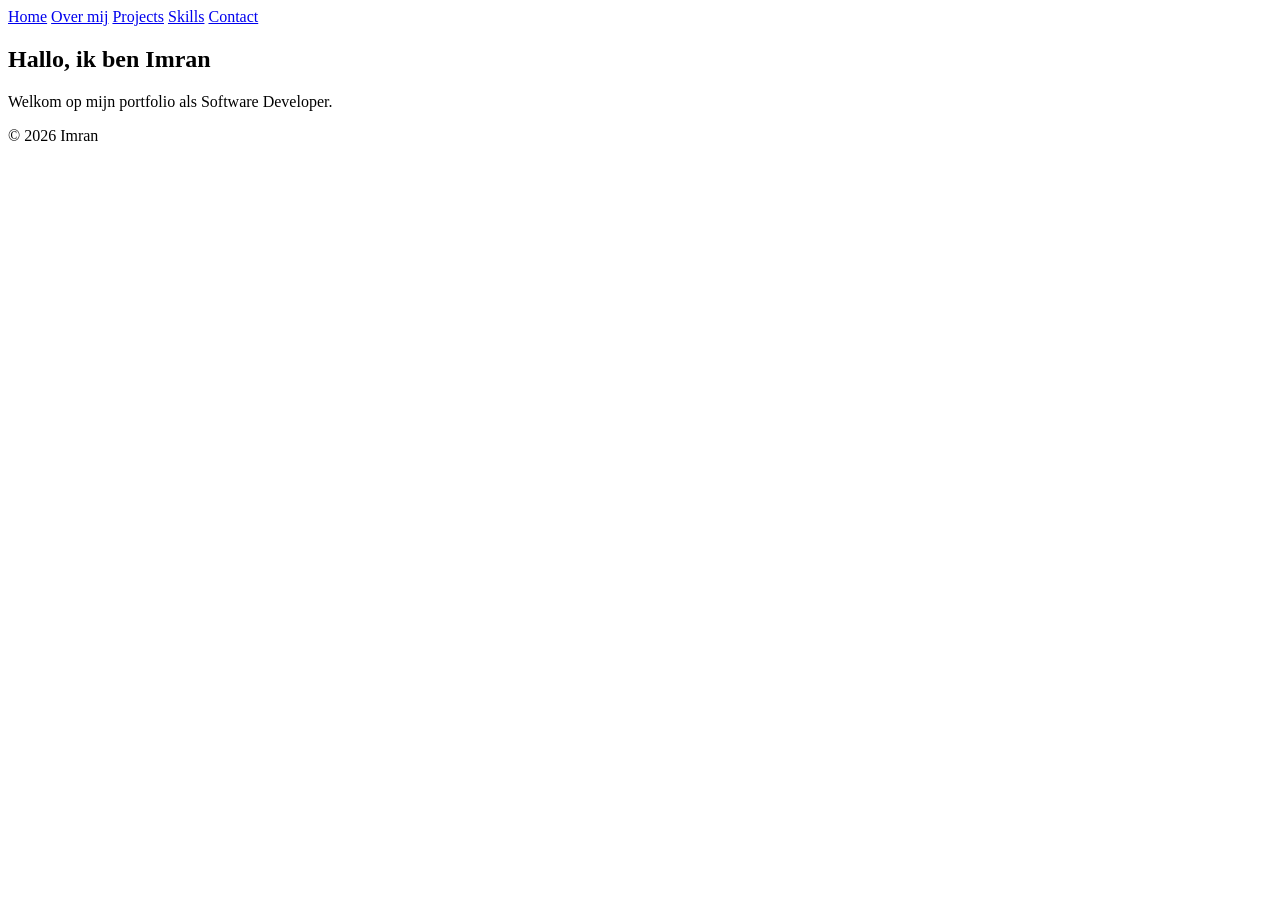
==== Html/index.html @ f7eecd3a "Imran-1" ====
<!DOCTYPE html>
<html lang="nl">
<head>
    <meta charset="UTF-8">
    <meta name="viewport" content="width=device-width, initial-scale=1.0">
    <title>Home | Imran</title>
    <link rel="stylesheet" href="css/style.css">
</head>
<body>

    <header>
        <nav>
            <a href="index.html">Home</a>
            <a href="about.html">Over mij</a>
            <a href="projects.html">Projects</a>
            <a href="skills.html">Skills</a>
            <a href="contact.html">Contact</a>
        </nav>
    </header>

    <main>
        <section>
            <h1>Hallo, ik ben Imran</h1>
            <p>Welkom op mijn portfolio als Software Developer.</p>
        </section>
    </main>

    <footer>
        <p>&copy; 2026 Imran</p>
    </footer>

    <script src="js/script.js"></script>
</body>
</html>
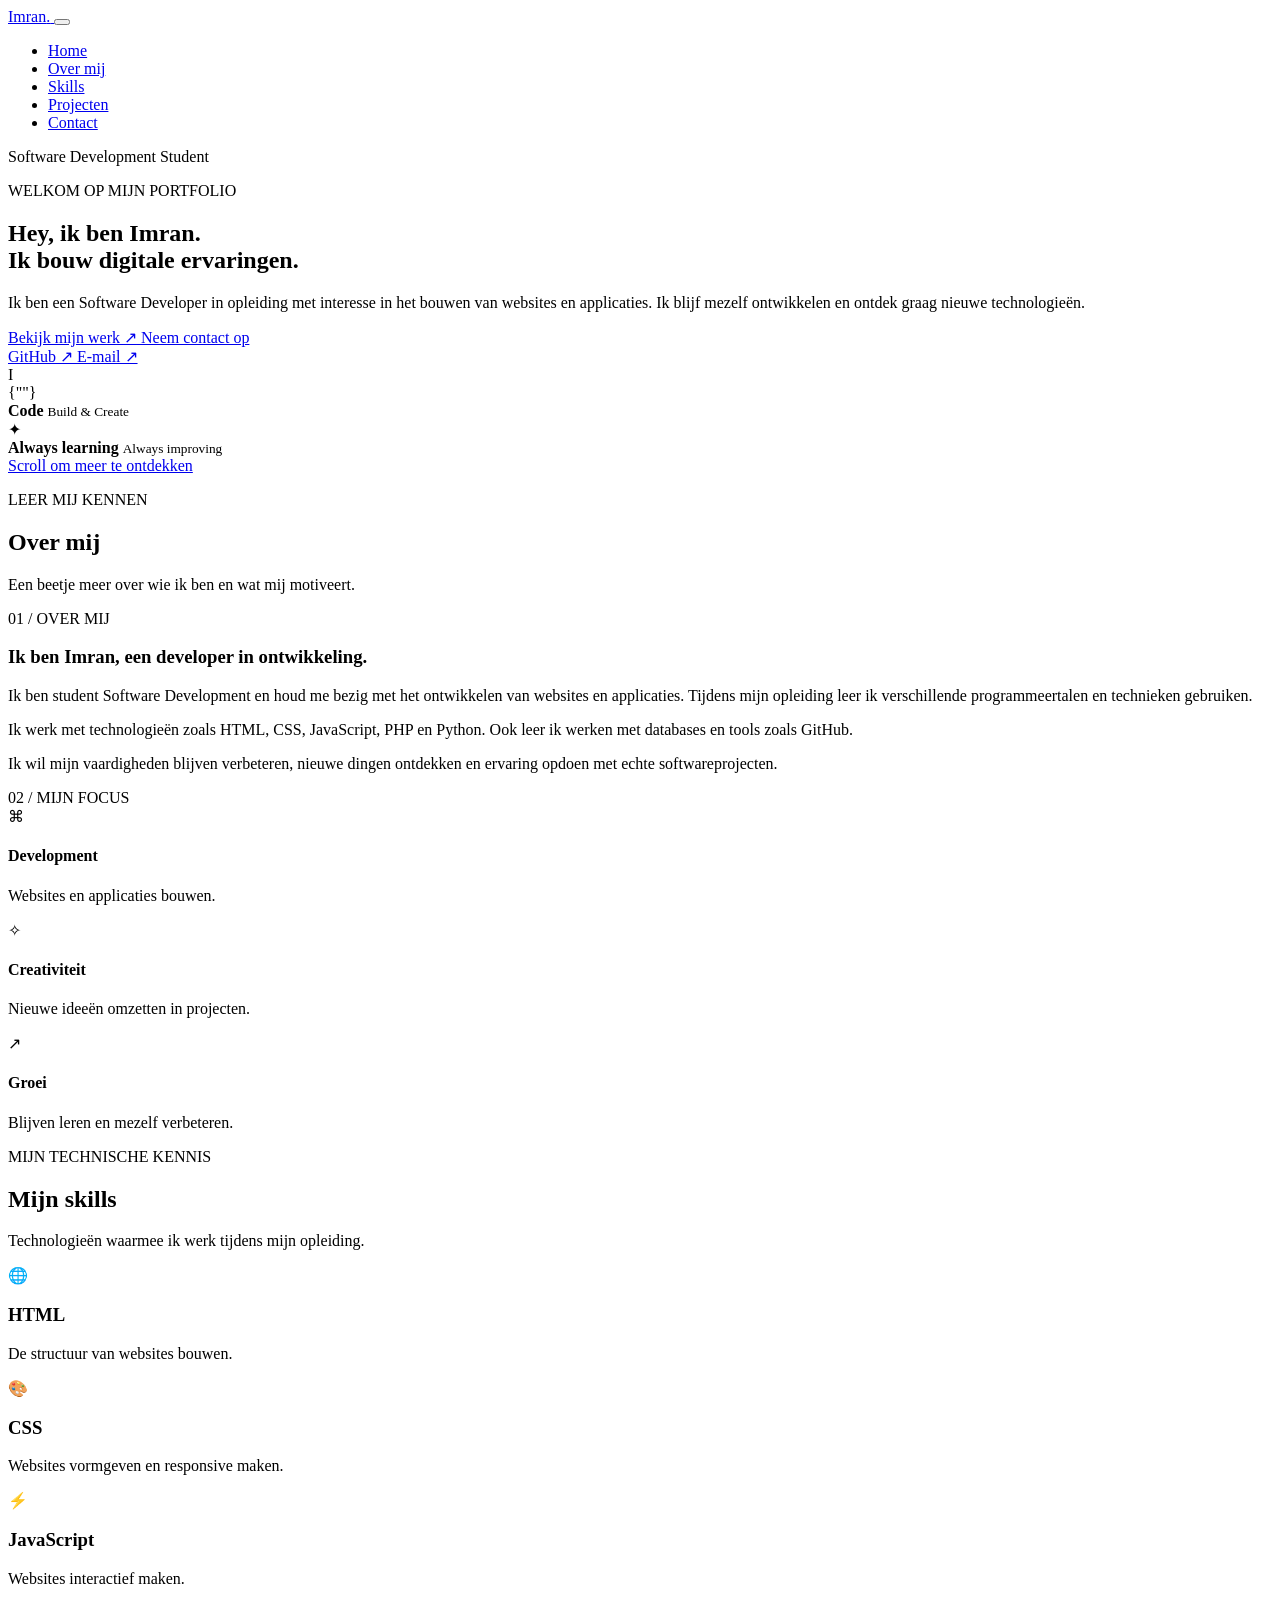
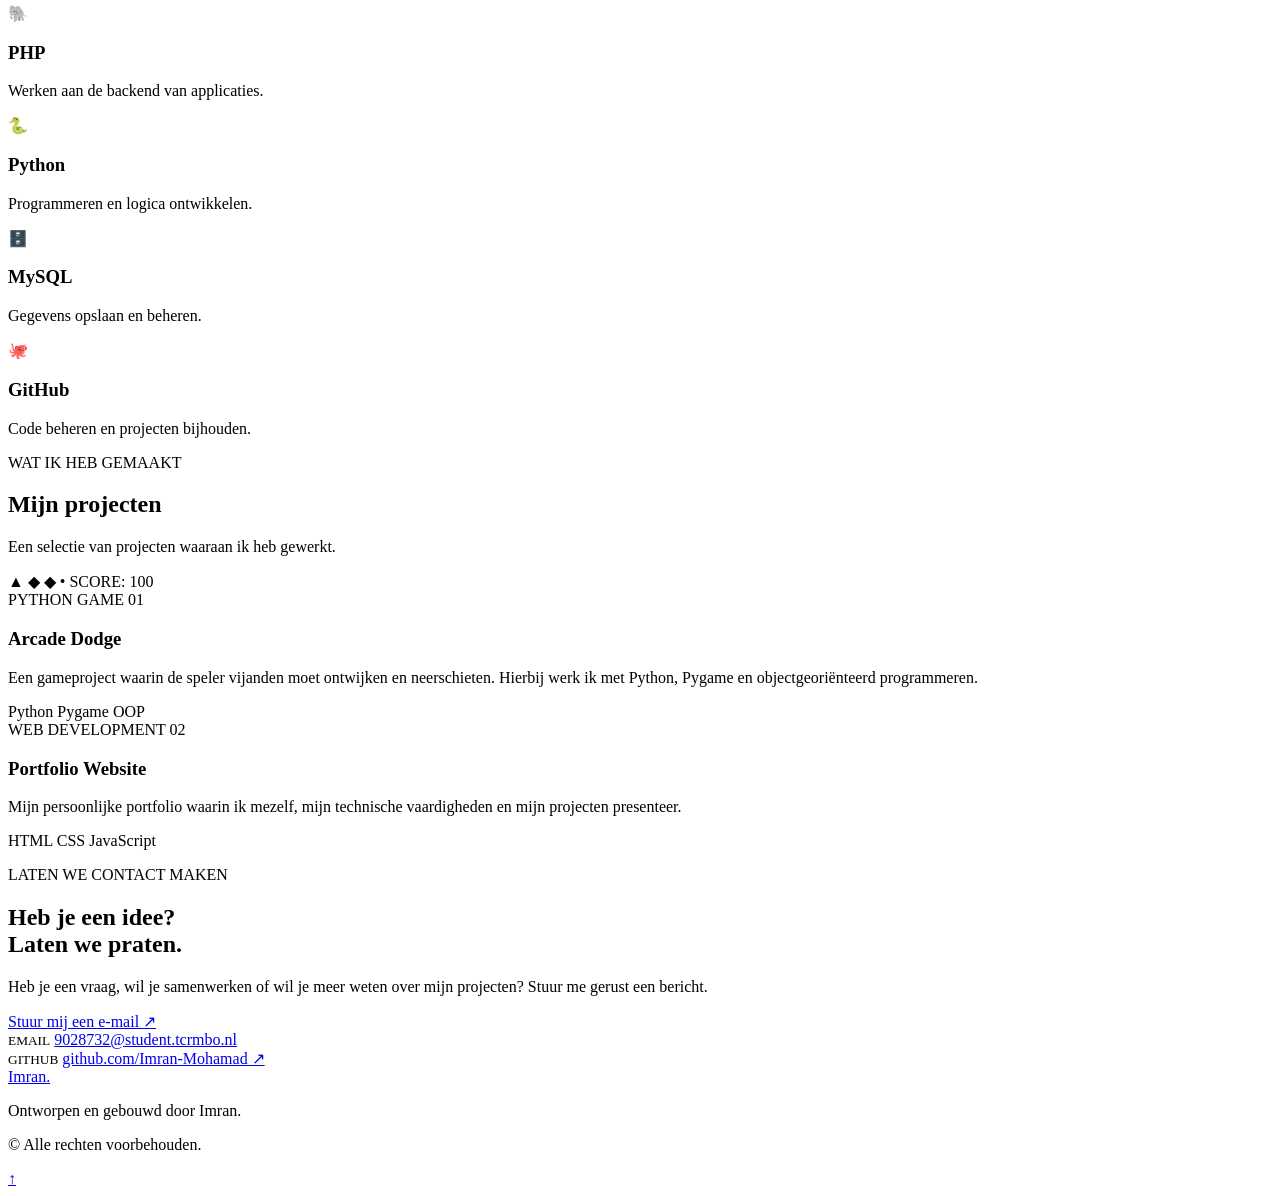
==== commit 94471cfa: "Imran-1" ====
--- a/Html/index.html
+++ b/Html/index.html
@@ -1,34 +1,460 @@
+
 <!DOCTYPE html>
 <html lang="nl">
 <head>
     <meta charset="UTF-8">
     <meta name="viewport" content="width=device-width, initial-scale=1.0">
-    <title>Home | Imran</title>
+
+    <meta name="description" content="Het persoonlijke portfolio van Imran, Software Developer in opleiding.">
+
+    <title>Imran | Software Developer</title>
+
     <link rel="stylesheet" href="css/style.css">
+
+    <link rel="preconnect" href="https://fonts.googleapis.com">
+    <link rel="preconnect" href="https://fonts.gstatic.com" crossorigin>
+    <link href="https://fonts.googleapis.com/css2?family=DM+Sans:wght@400;500;600;700&family=Space+Grotesk:wght@400;500;600;700&display=swap" rel="stylesheet">
+
+    <script src="js/script.js" defer></script>
 </head>
+
 <body>
 
-    <header>
-        <nav>
-            <a href="index.html">Home</a>
-            <a href="about.html">Over mij</a>
-            <a href="projects.html">Projects</a>
-            <a href="skills.html">Skills</a>
-            <a href="contact.html">Contact</a>
+    <!-- Achtergrond -->
+    <div class="background-glow"></div>
+
+    <!-- Navigatie -->
+    <header class="header">
+        <nav class="navbar container">
+
+            <a href="#home" class="logo">
+                Imran<span>.</span>
+            </a>
+
+            <button class="menu-toggle" id="menu-toggle"
+                aria-label="Menu openen" aria-expanded="false">
+                <span></span>
+                <span></span>
+                <span></span>
+            </button>
+
+            <ul class="nav-links" id="nav-links">
+                <li><a href="#home" class="nav-link active">Home</a></li>
+                <li><a href="#about" class="nav-link">Over mij</a></li>
+                <li><a href="#skills" class="nav-link">Skills</a></li>
+                <li><a href="#projects" class="nav-link">Projecten</a></li>
+                <li><a href="#contact" class="nav-link contact-nav">Contact</a></li>
+            </ul>
+
         </nav>
     </header>
 
     <main>
-        <section>
-            <h1>Hallo, ik ben Imran</h1>
-            <p>Welkom op mijn portfolio als Software Developer.</p>
+
+        <!-- HOME -->
+        <section class="hero section" id="home">
+
+            <div class="container hero-content">
+
+                <div class="hero-text reveal">
+
+                    <div class="availability">
+                        <span class="status-dot"></span>
+                        Software Development Student
+                    </div>
+
+                    <p class="eyebrow">WELKOM OP MIJN PORTFOLIO</p>
+
+                    <h1>
+                        Hey, ik ben <span class="gradient-text">Imran.</span>
+                        <br>
+                        Ik bouw digitale ervaringen.
+                    </h1>
+
+                    <p class="hero-description">
+                        Ik ben een Software Developer in opleiding met
+                        interesse in het bouwen van websites en applicaties.
+                        Ik blijf mezelf ontwikkelen en ontdek graag nieuwe
+                        technologieën.
+                    </p>
+
+                    <div class="hero-buttons">
+                        <a href="#projects" class="button button-primary">
+                            Bekijk mijn werk <span>↗</span>
+                        </a>
+
+                        <a href="#contact" class="button button-secondary">
+                            Neem contact op
+                        </a>
+                    </div>
+
+                    <div class="hero-socials">
+                        <a href="https://github.com/Imran-Mohamad"
+                           target="_blank" rel="noopener noreferrer">
+                            GitHub ↗
+                        </a>
+                        <span class="social-divider"></span>
+                        <a href="mailto:9028732@student.tcrmbo.nl">
+                            E-mail ↗
+                        </a>
+                    </div>
+
+                </div>
+
+                <div class="hero-visual reveal">
+
+                    <div class="orbit orbit-one"></div>
+                    <div class="orbit orbit-two"></div>
+
+                    <div class="hero-avatar">
+                        <span>I</span>
+                    </div>
+
+                    <div class="floating-card card-top">
+                        <span class="floating-icon">{"</>"}</span>
+                        <div>
+                            <strong>Code</strong>
+                            <small>Build & Create</small>
+                        </div>
+                    </div>
+
+                    <div class="floating-card card-bottom">
+                        <span class="floating-icon">✦</span>
+                        <div>
+                            <strong>Always learning</strong>
+                            <small>Always improving</small>
+                        </div>
+                    </div>
+
+                </div>
+
+            </div>
+
+            <a href="#about" class="scroll-indicator">
+                <span></span>
+                Scroll om meer te ontdekken
+            </a>
+
         </section>
+
+
+        <!-- OVER MIJ -->
+        <section class="section about-section" id="about">
+
+            <div class="container">
+
+                <div class="section-heading reveal">
+                    <p class="eyebrow">LEER MIJ KENNEN</p>
+                    <h2>Over <span class="gradient-text">mij</span></h2>
+                    <p>Een beetje meer over wie ik ben en wat mij motiveert.</p>
+                </div>
+
+                <div class="about-grid">
+
+                    <div class="about-main glass-card reveal">
+
+                        <div class="card-label">01 / OVER MIJ</div>
+
+                        <h3>Ik ben Imran, een developer in ontwikkeling.</h3>
+
+                        <p>
+                            Ik ben student Software Development en houd me
+                            bezig met het ontwikkelen van websites en
+                            applicaties. Tijdens mijn opleiding leer ik
+                            verschillende programmeertalen en technieken
+                            gebruiken.
+                        </p>
+
+                        <p>
+                            Ik werk met technologieën zoals HTML, CSS,
+                            JavaScript, PHP en Python. Ook leer ik werken
+                            met databases en tools zoals GitHub.
+                        </p>
+
+                        <p>
+                            Ik wil mijn vaardigheden blijven verbeteren,
+                            nieuwe dingen ontdekken en ervaring opdoen
+                            met echte softwareprojecten.
+                        </p>
+
+                    </div>
+
+                    <div class="about-side glass-card reveal">
+
+                        <div class="card-label">02 / MIJN FOCUS</div>
+
+                        <div class="focus-item">
+                            <span class="focus-icon">⌘</span>
+                            <div>
+                                <h4>Development</h4>
+                                <p>Websites en applicaties bouwen.</p>
+                            </div>
+                        </div>
+
+                        <div class="focus-item">
+                            <span class="focus-icon">✧</span>
+                            <div>
+                                <h4>Creativiteit</h4>
+                                <p>Nieuwe ideeën omzetten in projecten.</p>
+                            </div>
+                        </div>
+
+                        <div class="focus-item">
+                            <span class="focus-icon">↗</span>
+                            <div>
+                                <h4>Groei</h4>
+                                <p>Blijven leren en mezelf verbeteren.</p>
+                            </div>
+                        </div>
+
+                    </div>
+
+                </div>
+
+            </div>
+
+        </section>
+
+
+        <!-- SKILLS -->
+        <section class="section skills-section" id="skills">
+
+            <div class="container">
+
+                <div class="section-heading reveal">
+                    <p class="eyebrow">MIJN TECHNISCHE KENNIS</p>
+                    <h2>Mijn <span class="gradient-text">skills</span></h2>
+                    <p>Technologieën waarmee ik werk tijdens mijn opleiding.</p>
+                </div>
+
+                <div class="skills-grid">
+
+                    <div class="skill-card glass-card reveal">
+                        <div class="skill-icon">🌐</div>
+                        <h3>HTML</h3>
+                        <p>De structuur van websites bouwen.</p>
+                    </div>
+
+                    <div class="skill-card glass-card reveal">
+                        <div class="skill-icon">🎨</div>
+                        <h3>CSS</h3>
+                        <p>Websites vormgeven en responsive maken.</p>
+                    </div>
+
+                    <div class="skill-card glass-card reveal">
+                        <div class="skill-icon">⚡</div>
+                        <h3>JavaScript</h3>
+                        <p>Websites interactief maken.</p>
+                    </div>
+
+                    <div class="skill-card glass-card reveal">
+                        <div class="skill-icon">🐘</div>
+                        <h3>PHP</h3>
+                        <p>Werken aan de backend van applicaties.</p>
+                    </div>
+
+                    <div class="skill-card glass-card reveal">
+                        <div class="skill-icon">🐍</div>
+                        <h3>Python</h3>
+                        <p>Programmeren en logica ontwikkelen.</p>
+                    </div>
+
+                    <div class="skill-card glass-card reveal">
+                        <div class="skill-icon">🗄️</div>
+                        <h3>MySQL</h3>
+                        <p>Gegevens opslaan en beheren.</p>
+                    </div>
+
+                    <div class="skill-card glass-card reveal">
+                        <div class="skill-icon">🐙</div>
+                        <h3>GitHub</h3>
+                        <p>Code beheren en projecten bijhouden.</p>
+                    </div>
+
+                </div>
+
+            </div>
+
+        </section>
+
+
+        <!-- PROJECTEN -->
+        <section class="section projects-section" id="projects">
+
+            <div class="container">
+
+                <div class="section-heading reveal">
+                    <p class="eyebrow">WAT IK HEB GEMAAKT</p>
+                    <h2>Mijn <span class="gradient-text">projecten</span></h2>
+                    <p>Een selectie van projecten waaraan ik heb gewerkt.</p>
+                </div>
+
+                <div class="projects-grid">
+
+                    <!-- Project 1 -->
+                    <article class="project-card glass-card reveal">
+
+                        <div class="project-image arcade-image">
+                            <div class="arcade-screen">
+                                <span class="arcade-player">▲</span>
+                                <span class="arcade-enemy enemy-one">◆</span>
+                                <span class="arcade-enemy enemy-two">◆</span>
+                                <span class="arcade-bullet">•</span>
+                                <span class="arcade-score">SCORE: 100</span>
+                            </div>
+                        </div>
+
+                        <div class="project-info">
+
+                            <div class="project-top">
+                                <span class="project-type">PYTHON GAME</span>
+                                <span class="project-number">01</span>
+                            </div>
+
+                            <h3>Arcade Dodge</h3>
+
+                            <p>
+                                Een gameproject waarin de speler vijanden
+                                moet ontwijken en neerschieten. Hierbij
+                                werk ik met Python, Pygame en
+                                objectgeoriënteerd programmeren.
+                            </p>
+
+                            <div class="project-tags">
+                                <span>Python</span>
+                                <span>Pygame</span>
+                                <span>OOP</span>
+                            </div>
+
+                        </div>
+
+                    </article>
+
+
+                    <!-- Project 2 -->
+                    <article class="project-card glass-card reveal">
+
+                        <div class="project-image portfolio-image">
+                            <div class="mini-browser">
+                                <div class="browser-dots">
+                                    <i></i><i></i><i></i>
+                                </div>
+
+                                <div class="mini-content">
+                                    <div class="mini-line"></div>
+                                    <div class="mini-line short"></div>
+                                    <div class="mini-boxes">
+                                        <span></span>
+                                        <span></span>
+                                        <span></span>
+                                    </div>
+                                </div>
+                            </div>
+                        </div>
+
+                        <div class="project-info">
+
+                            <div class="project-top">
+                                <span class="project-type">WEB DEVELOPMENT</span>
+                                <span class="project-number">02</span>
+                            </div>
+
+                            <h3>Portfolio Website</h3>
+
+                            <p>
+                                Mijn persoonlijke portfolio waarin ik
+                                mezelf, mijn technische vaardigheden
+                                en mijn projecten presenteer.
+                            </p>
+
+                            <div class="project-tags">
+                                <span>HTML</span>
+                                <span>CSS</span>
+                                <span>JavaScript</span>
+                            </div>
+
+                        </div>
+
+                    </article>
+
+                </div>
+
+            </div>
+
+        </section>
+
+
+        <!-- CONTACT -->
+        <section class="section contact-section" id="contact">
+
+            <div class="container">
+
+                <div class="contact-box glass-card reveal">
+
+                    <p class="eyebrow">LATEN WE CONTACT MAKEN</p>
+
+                    <h2>
+                        Heb je een idee?
+                        <br>
+                        <span class="gradient-text">Laten we praten.</span>
+                    </h2>
+
+                    <p>
+                        Heb je een vraag, wil je samenwerken of wil je
+                        meer weten over mijn projecten? Stuur me gerust
+                        een bericht.
+                    </p>
+
+                    <a href="mailto:9028732@student.tcrmbo.nl"
+                       class="button button-primary">
+                        Stuur mij een e-mail <span>↗</span>
+                    </a>
+
+                    <div class="contact-details">
+
+                        <div>
+                            <small>EMAIL</small>
+                            <a href="mailto:9028732@student.tcrmbo.nl">
+                                9028732@student.tcrmbo.nl
+                            </a>
+                        </div>
+
+                        <div>
+                            <small>GITHUB</small>
+                            <a href="https://github.com/Imran-Mohamad"
+                               target="_blank" rel="noopener noreferrer">
+                                github.com/Imran-Mohamad ↗
+                            </a>
+                        </div>
+
+                    </div>
+
+                </div>
+
+            </div>
+
+        </section>
+
     </main>
 
-    <footer>
-        <p>&copy; 2026 Imran</p>
+
+    <!-- FOOTER -->
+    <footer class="footer">
+
+        <div class="container footer-content">
+
+            <a href="#home" class="logo">Imran<span>.</span></a>
+
+            <p>Ontworpen en gebouwd door Imran.</p>
+
+            <p>© <span id="year"></span> Alle rechten voorbehouden.</p>
+
+        </div>
+
     </footer>
 
-    <script src="js/script.js"></script>
+    <a href="#home" class="back-to-top" id="back-to-top"
+       aria-label="Terug naar boven">↑</a>
+
 </body>
-</html>+</html>
